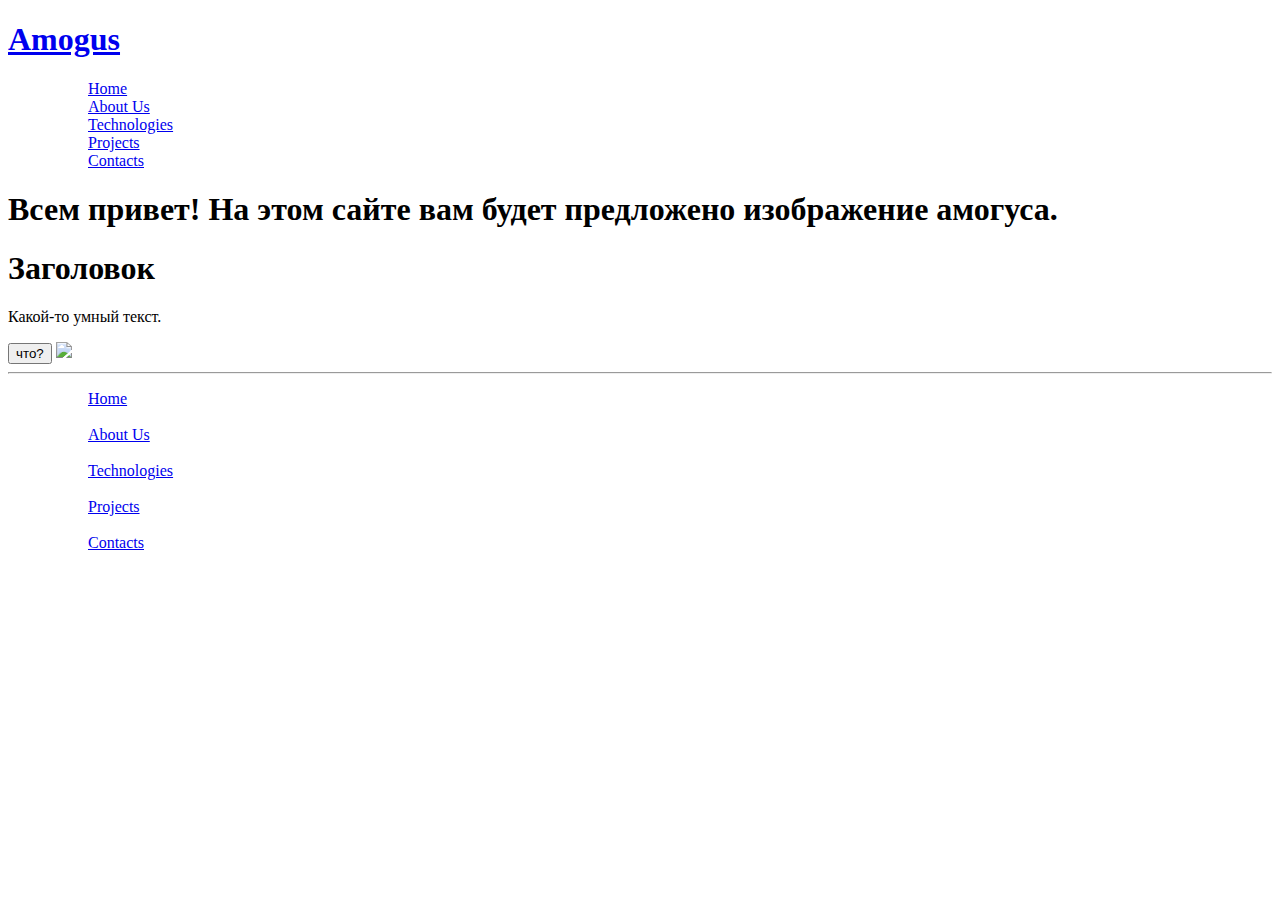
==== index.html @ e3db168a "Update index.html" ====
<!DOCTYPE html>
<html lang="ru">
<head>
	<meta charset="utf-8">
	<link rel="stylesheet" type="text/css" href="styles/style.css">
	<title>KureniePolezno?!Da(Net)</title>
	</head>
<body>
	<div class="line"></div>
	<div class="wrapper">
		<header role="banner">
			<nav role="navigation">
				<h1><a href="#" class="amogus">Amogus</a></h1>
				<ul class="nav-ul">
					<ol><a href="#">Home</a></ol>
					<ol><a href="#">About Us</a></ol>
					<ol><a href="#">Technologies</a></ol>
					<ol><a href="#">Projects</a></ol>
					<ol><a href="#">Contacts</a></ol>
				</ul>
			</nav>
		</header>
		<main role="main">
			<section class="intro" role="section">
				<h1>Всем привет! На этом сайте вам будет предложено изображение амогуса.</h1>
			</section>
			<section class="text" role="section">
				<article>
					<h1>Заголовок</h1>
					<p>Какой-то умный текст.</p>
					<button class="button" type="button" role="button" value="что?">что?</button>
					<img src="images/amogus.webp"></img>
				</article>
				<hr />
			</section>
		</main>
		<footer>
			<nav role="navigation">
				<ul class="	nav-ul">
					<ol><a href="#">Home</a></ol>&nbsp
					<ol><a href="#">About Us</a></ol>&nbsp
					<ol><a href="#">Technologies</a></ol>&nbsp
					<ol><a href="#">Projects</a></ol>&nbsp
					<ol><a href="#">Contacts</a></ol>&nbsp
				</ul>
			</nav>
		</footer>
	</div>
</body>
</html>
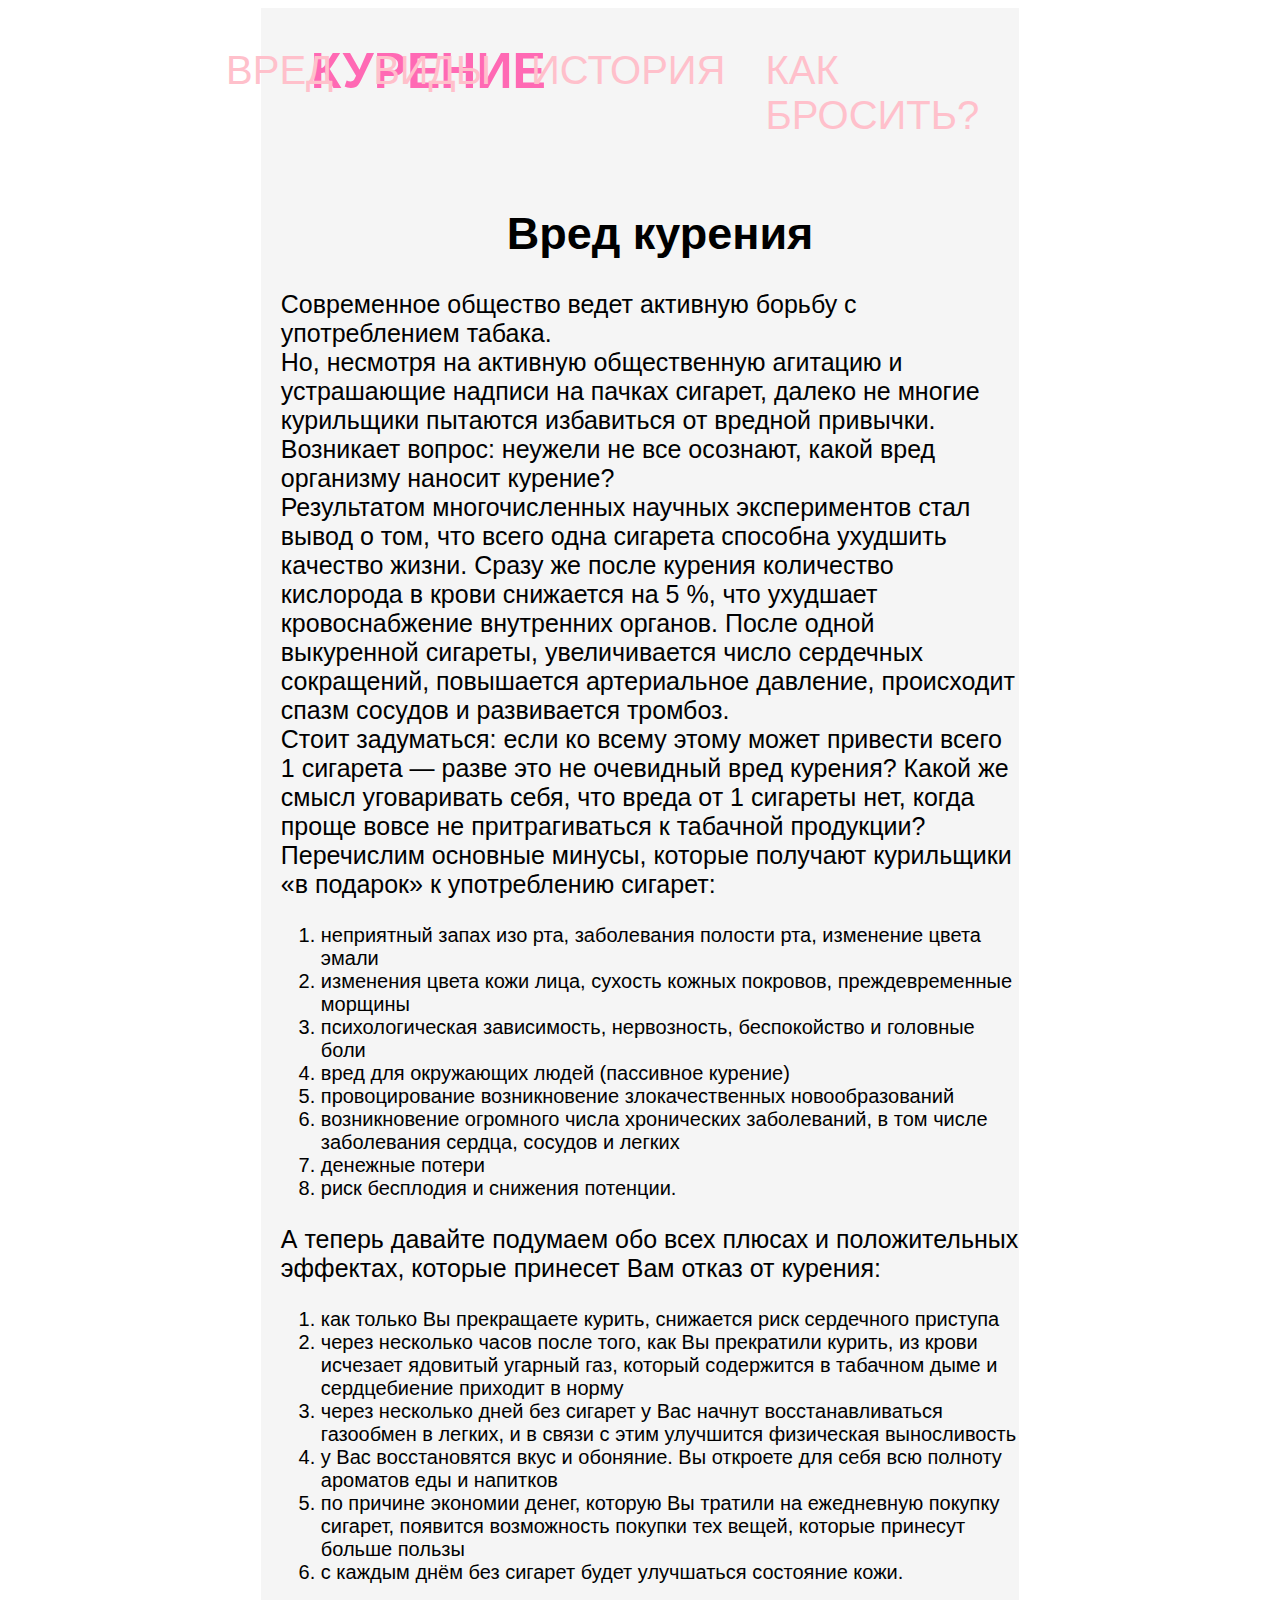
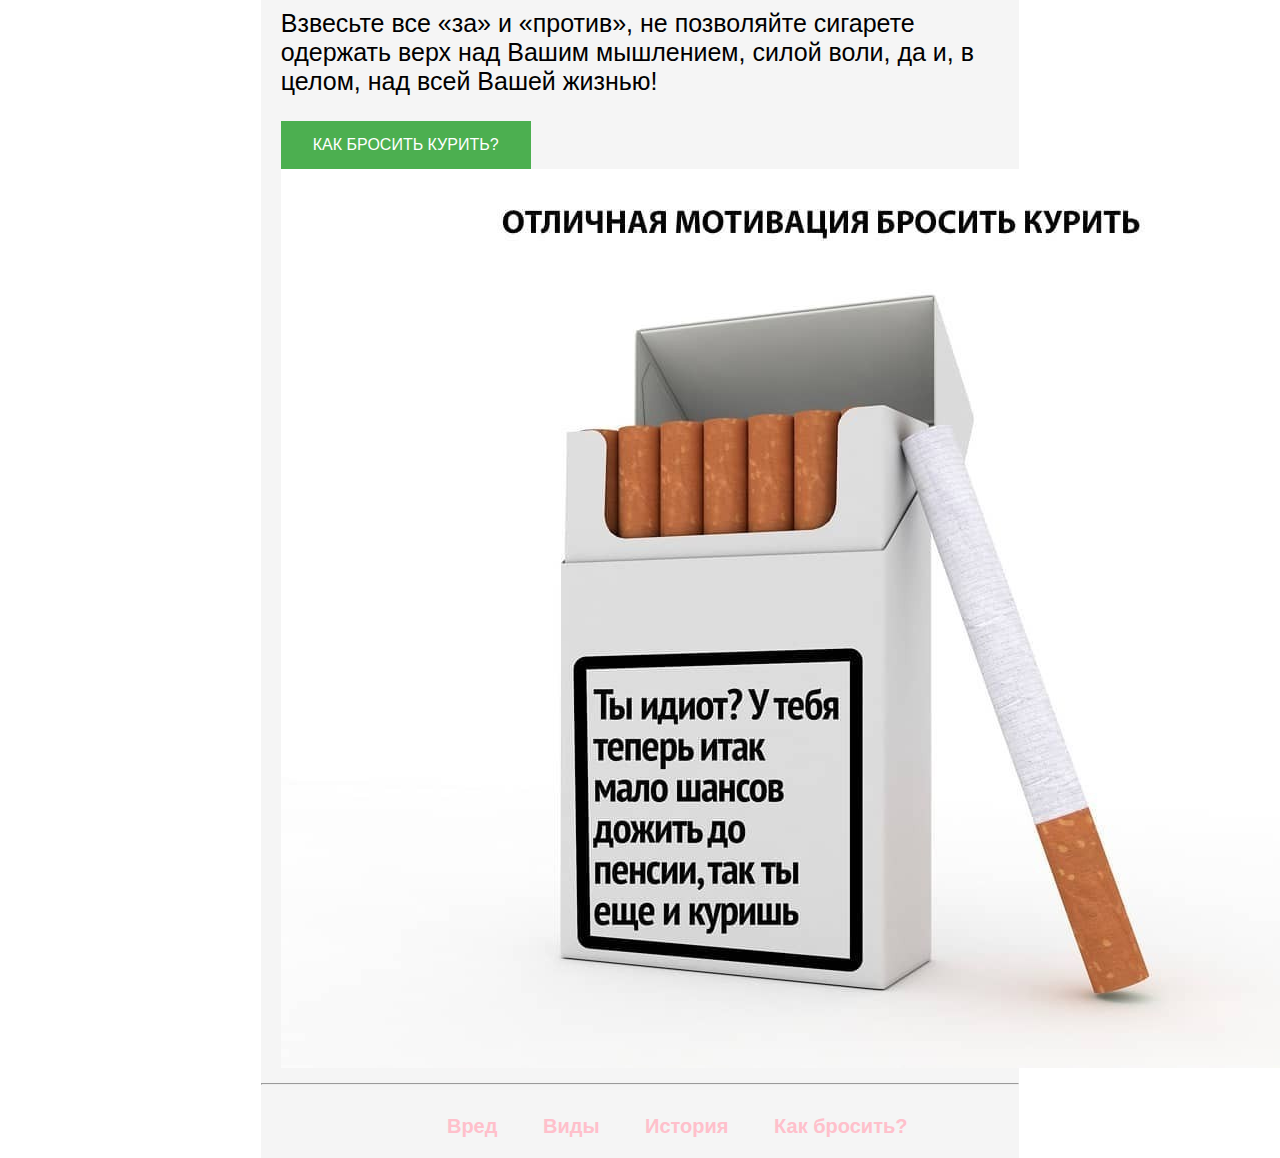
==== commit 1159212b: "Add significant amount of content" ====
--- a/index.html
+++ b/index.html
@@ -3,33 +3,58 @@
 <head>
 	<meta charset="utf-8">
 	<link rel="stylesheet" type="text/css" href="styles/style.css">
-	<title>KureniePolezno?!Da(Net)</title>
+	<title>Это сайт.</title>
+	<title>Это сайт.</title>
 	</head>
 <body>
 	<div class="line"></div>
 	<div class="wrapper">
-		<header role="banner">
+		<header>
 			<nav role="navigation">
-				<h1><a href="#" class="amogus">Amogus</a></h1>
+				<h1><a href="index.html" class="amogus">Курение</a></h1>
 				<ul class="nav-ul">
-					<ol><a href="#">Home</a></ol>
-					<ol><a href="#">About Us</a></ol>
-					<ol><a href="#">Technologies</a></ol>
-					<ol><a href="#">Projects</a></ol>
-					<ol><a href="#">Contacts</a></ol>
+					<ol><a href="index.html">Вред</a></ol>
+					<ol><a href="#">Виды</a></ol>
+					<ol><a href="#">История</a></ol>
+					<ol><a href="#">Как бросить?</a></ol>
 				</ul>
 			</nav>
 		</header>
 		<main role="main">
-			<section class="intro" role="section">
+			<!--section class="intro" role="section">
 				<h1>Всем привет! На этом сайте вам будет предложено изображение амогуса.</h1>
-			</section>
+			</section-->
 			<section class="text" role="section">
 				<article>
-					<h1>Заголовок</h1>
-					<p>Какой-то умный текст.</p>
-					<button class="button" type="button" role="button" value="что?">что?</button>
-					<img src="images/amogus.webp"></img>
+					<h1>Вред курения</h1>
+					<p>
+Современное общество ведет активную борьбу с употреблением табака.<br>Но, несмотря на активную общественную агитацию и устрашающие надписи на пачках сигарет, далеко не многие курильщики пытаются избавиться от вредной привычки. Возникает вопрос: неужели не все осознают, какой вред организму наносит курение?<br>Результатом многочисленных научных экспериментов стал вывод о том, что всего одна сигарета способна ухудшить качество жизни. Сразу же после курения количество кислорода в крови снижается на 5 %, что ухудшает кровоснабжение внутренних органов. После одной выкуренной сигареты, увеличивается число сердечных сокращений, повышается артериальное давление, происходит спазм сосудов и развивается тромбоз.<br>
+Стоит задуматься: если ко всему этому может привести всего 1 сигарета — разве это не очевидный вред курения? Какой же смысл уговаривать себя, что вреда от 1 сигареты нет, когда проще вовсе не притрагиваться к табачной продукции?
+Перечислим основные минусы, которые получают курильщики «в подарок» к употреблению сигарет:<br></p>
+<ol>
+<li>неприятный запах изо рта, заболевания полости рта, изменение цвета эмали<br>
+<li>изменения цвета кожи лица, сухость кожных покровов, преждевременные морщины<br>
+<li>психологическая зависимость, нервозность, беспокойство и головные боли<br>
+<li>вред для окружающих людей (пассивное курение)<br>
+<li>провоцирование возникновение злокачественных новообразований<br>
+<li>возникновение огромного числа хронических заболеваний, в том числе заболевания сердца, сосудов и легких<br>
+<li>денежные потери<br>
+<li>риск бесплодия и снижения потенции.<br>
+</ol>
+<p>
+А теперь давайте подумаем обо всех плюсах и положительных эффектах, которые принесет Вам отказ от курения:<br></p>
+<ol>
+<li>как только Вы прекращаете курить, снижается риск сердечного приступа<br>
+<li>через несколько часов после того, как Вы прекратили курить, из крови исчезает ядовитый угарный газ, который содержится в табачном дыме и сердцебиение приходит в норму<br>
+<li>через несколько дней без сигарет у Вас начнут восстанавливаться газообмен в легких, и в связи с этим улучшится физическая выносливость<br>
+<li>у Вас восстановятся вкус и обоняние. Вы откроете для себя всю полноту ароматов еды и напитков<br>
+<li>по причине экономии денег, которую Вы тратили на ежедневную покупку сигарет, появится возможность покупки тех вещей, которые принесут больше пользы<br>
+<li>с каждым днём без сигарет будет улучшаться состояние кожи.
+</ol><p>
+Взвесьте все «за» и «против», не позволяйте сигарете одержать верх над Вашим мышлением, силой воли, да и, в целом, над всей Вашей жизнью!</p>
+	<button onclick="location.href='how.html'" class="button" type="button" role="button" value="что?">Как бросить курить?</button>
+					<img src="images/kur.jpg"></img>
+					<!--images/amogus.webp-->
 				</article>
 				<hr />
 			</section>
@@ -37,11 +62,10 @@
 		<footer>
 			<nav role="navigation">
 				<ul class="	nav-ul">
-					<ol><a href="#">Home</a></ol>&nbsp
-					<ol><a href="#">About Us</a></ol>&nbsp
-					<ol><a href="#">Technologies</a></ol>&nbsp
-					<ol><a href="#">Projects</a></ol>&nbsp
-					<ol><a href="#">Contacts</a></ol>&nbsp
+					<ol><a href="index.html">Вред</a></ol>&nbsp
+					<ol><a href="#">Виды</a></ol>&nbsp
+					<ol><a href="#">История</a></ol>&nbsp
+					<ol><a href="#">Как бросить?</a></ol>&nbsp
 				</ul>
 			</nav>
 		</footer>
--- a/styles/style.css
+++ b/styles/style.css
@@ -0,0 +1,126 @@
+@mixin transition($property) {transition: $property .25s;}
+
+html {font: 20px 'Open Sans Condensed', 'Roboto Condensed', Verdana, sans-serif;}
+h1 {font-size: 2.25em;}
+h2 {font-size: 2em;}
+h3 {font-size: 1.75em;}
+h4 {font-size: 1.5em;}
+p {font-size: 1.25em;}
+		
+.wrapper {
+	margin: auto;
+	width: 60%;
+}
+header,
+nav,
+section,
+footer {
+	background: whitesmoke;
+	float: left;
+	width: 100%;
+}
+h1 {
+	text-align: center;
+}
+a {
+	text-decoration: none;
+	transition: color .25s;
+}
+.button {
+	background-color: #4CAF50;
+	border: none;
+	color: white;
+	padding: 15px 32px;
+	text-align: center;
+	text-decoration: none;
+	display: inline-block;
+	font-size: 16px;
+	text-transform: uppercase;
+	transition-duration: 0.2s;
+}
+
+.redbutton {
+	background-color: red;
+}
+.bluebutton {
+	background-color: blue;
+}
+.yellowbutton {
+	background-color: orange;
+}
+
+.button:hover {
+	background-color: green;
+	color: white;
+}
+.redbutton:hover {
+	background-color: darkred;
+}
+.bluebutton:hover {
+	background-color: darkblue;
+}
+.yellowbutton:hover {
+	background-color: red;
+}
+
+.link {
+	font-weight: bold;
+	color: red;
+}
+
+nav h1 {
+	float: left;
+	font-size: 2.5em;
+	text-transform: uppercase;
+	margin-left: 1em;
+}
+
+.nav-ul {
+	display: flex;
+}
+
+.header {
+	text-align: center;
+	font-size: 30px;
+}
+
+a:link {
+	color: pink;
+}
+a:visited {
+	color: pink;
+}
+a:hover {
+	color: red;
+}
+
+.amogus:link {
+	color:  hotpink;
+}
+.amogus:visited {
+	color:  hotpink;
+}
+
+footer {
+	text-align: center;
+	background: whitesmoke;
+}
+header .nav-ul {
+	justify-content: right;
+	text-transform: uppercase;
+	font-size:  2em;
+	margin-right: 1em;
+}
+footer .nav-ul {
+	justify-content: center;
+	font-size:  1em;
+}
+footer a {
+	font-weight: bold;
+}
+section h1 {
+	margin-left: 1rem;
+}
+article {
+	margin-left: 1rem;
+}
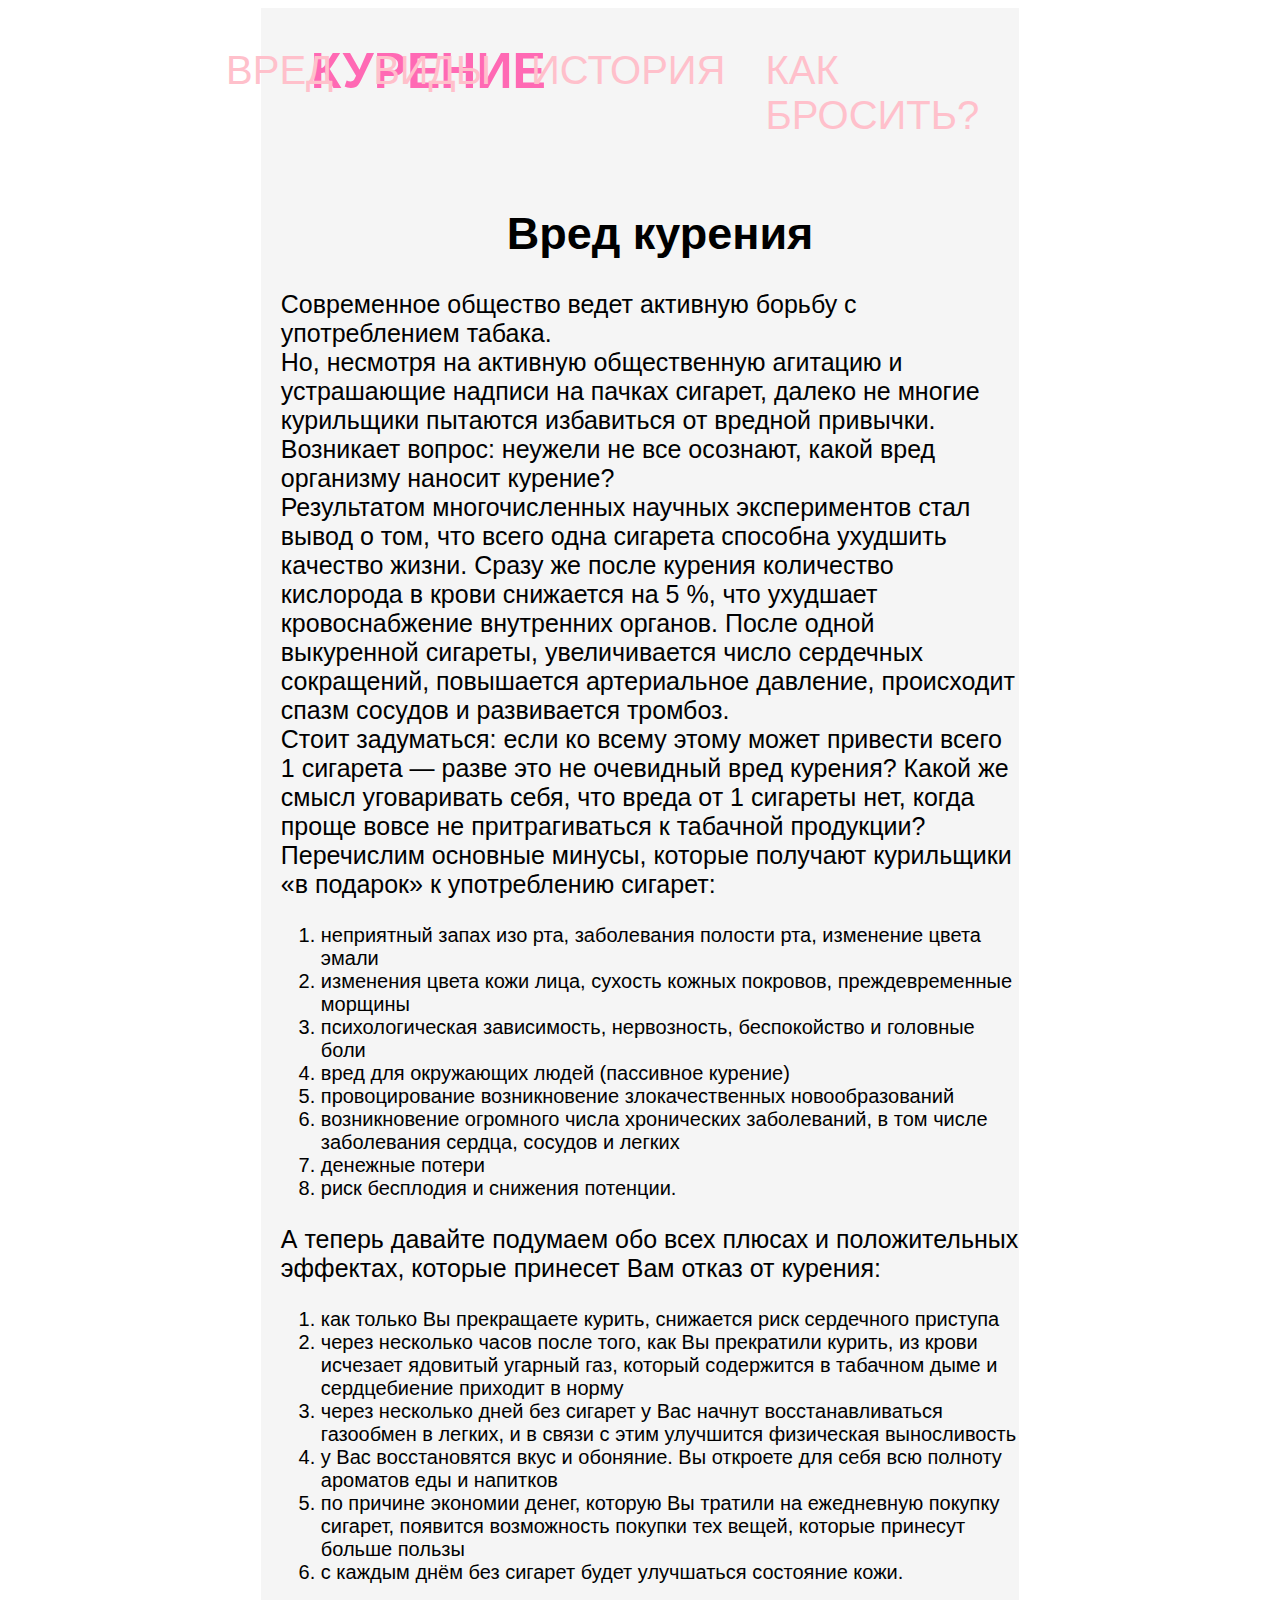
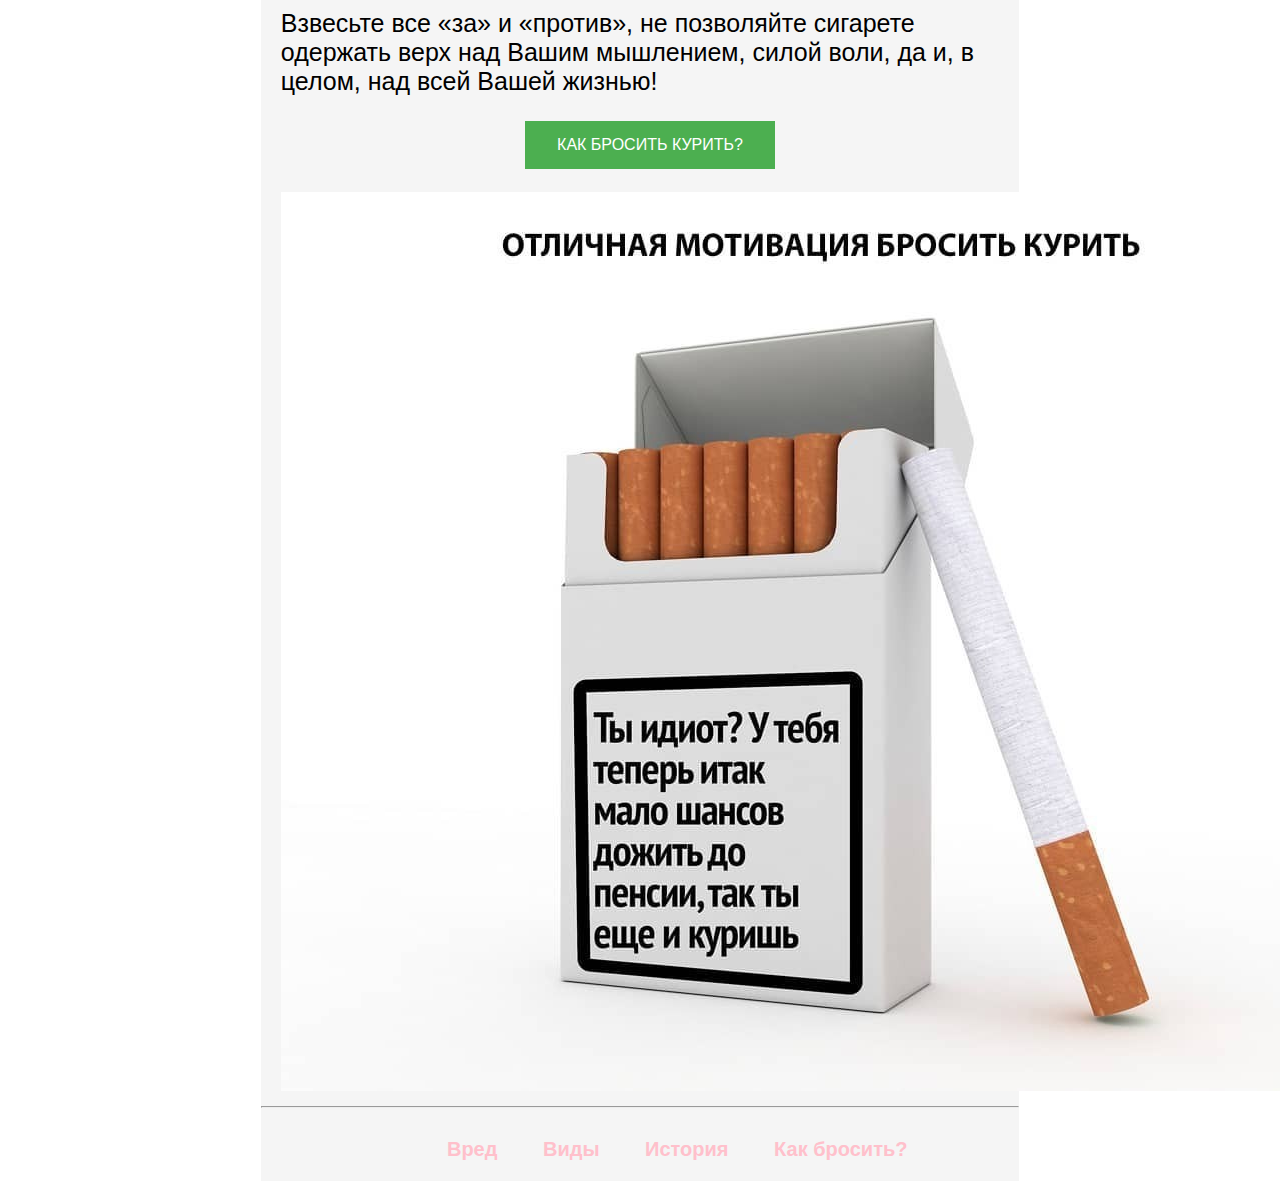
==== commit 20870d7d: "go!" ====
--- a/index.html
+++ b/index.html
@@ -3,8 +3,7 @@
 <head>
 	<meta charset="utf-8">
 	<link rel="stylesheet" type="text/css" href="styles/style.css">
-	<title>Это сайт.</title>
-	<title>Это сайт.</title>
+	<title>KureniePolezno?!Da(Net)</title>
 	</head>
 <body>
 	<div class="line"></div>
@@ -14,8 +13,8 @@
 				<h1><a href="index.html" class="amogus">Курение</a></h1>
 				<ul class="nav-ul">
 					<ol><a href="index.html">Вред</a></ol>
-					<ol><a href="#">Виды</a></ol>
-					<ol><a href="#">История</a></ol>
+					<ol><a href="types.html">Виды</a></ol>
+					<ol><a href="about_smoke.html">История</a></ol>
 					<ol><a href="#">Как бросить?</a></ol>
 				</ul>
 			</nav>
@@ -52,7 +51,9 @@
 <li>с каждым днём без сигарет будет улучшаться состояние кожи.
 </ol><p>
 Взвесьте все «за» и «против», не позволяйте сигарете одержать верх над Вашим мышлением, силой воли, да и, в целом, над всей Вашей жизнью!</p>
+<div class=bw>
 	<button onclick="location.href='how.html'" class="button" type="button" role="button" value="что?">Как бросить курить?</button>
+</div><br>
 					<img src="images/kur.jpg"></img>
 					<!--images/amogus.webp-->
 				</article>
@@ -63,9 +64,9 @@
 			<nav role="navigation">
 				<ul class="	nav-ul">
 					<ol><a href="index.html">Вред</a></ol>&nbsp
-					<ol><a href="#">Виды</a></ol>&nbsp
-					<ol><a href="#">История</a></ol>&nbsp
-					<ol><a href="#">Как бросить?</a></ol>&nbsp
+					<ol><a href="types.html">Виды</a></ol>&nbsp
+					<ol><a href="about_smoke.html">История</a></ol>&nbsp
+					<ol><a href="how.html">Как бросить?</a></ol>&nbsp
 				</ul>
 			</nav>
 		</footer>
--- a/styles/style.css
+++ b/styles/style.css
@@ -10,6 +10,12 @@
 .wrapper {
 	margin: auto;
 	width: 60%;
+}	
+.bw {
+	margin: auto;
+	width: 100%;
+	justify-content: center;
+	display: flex;
 }
 header,
 nav,
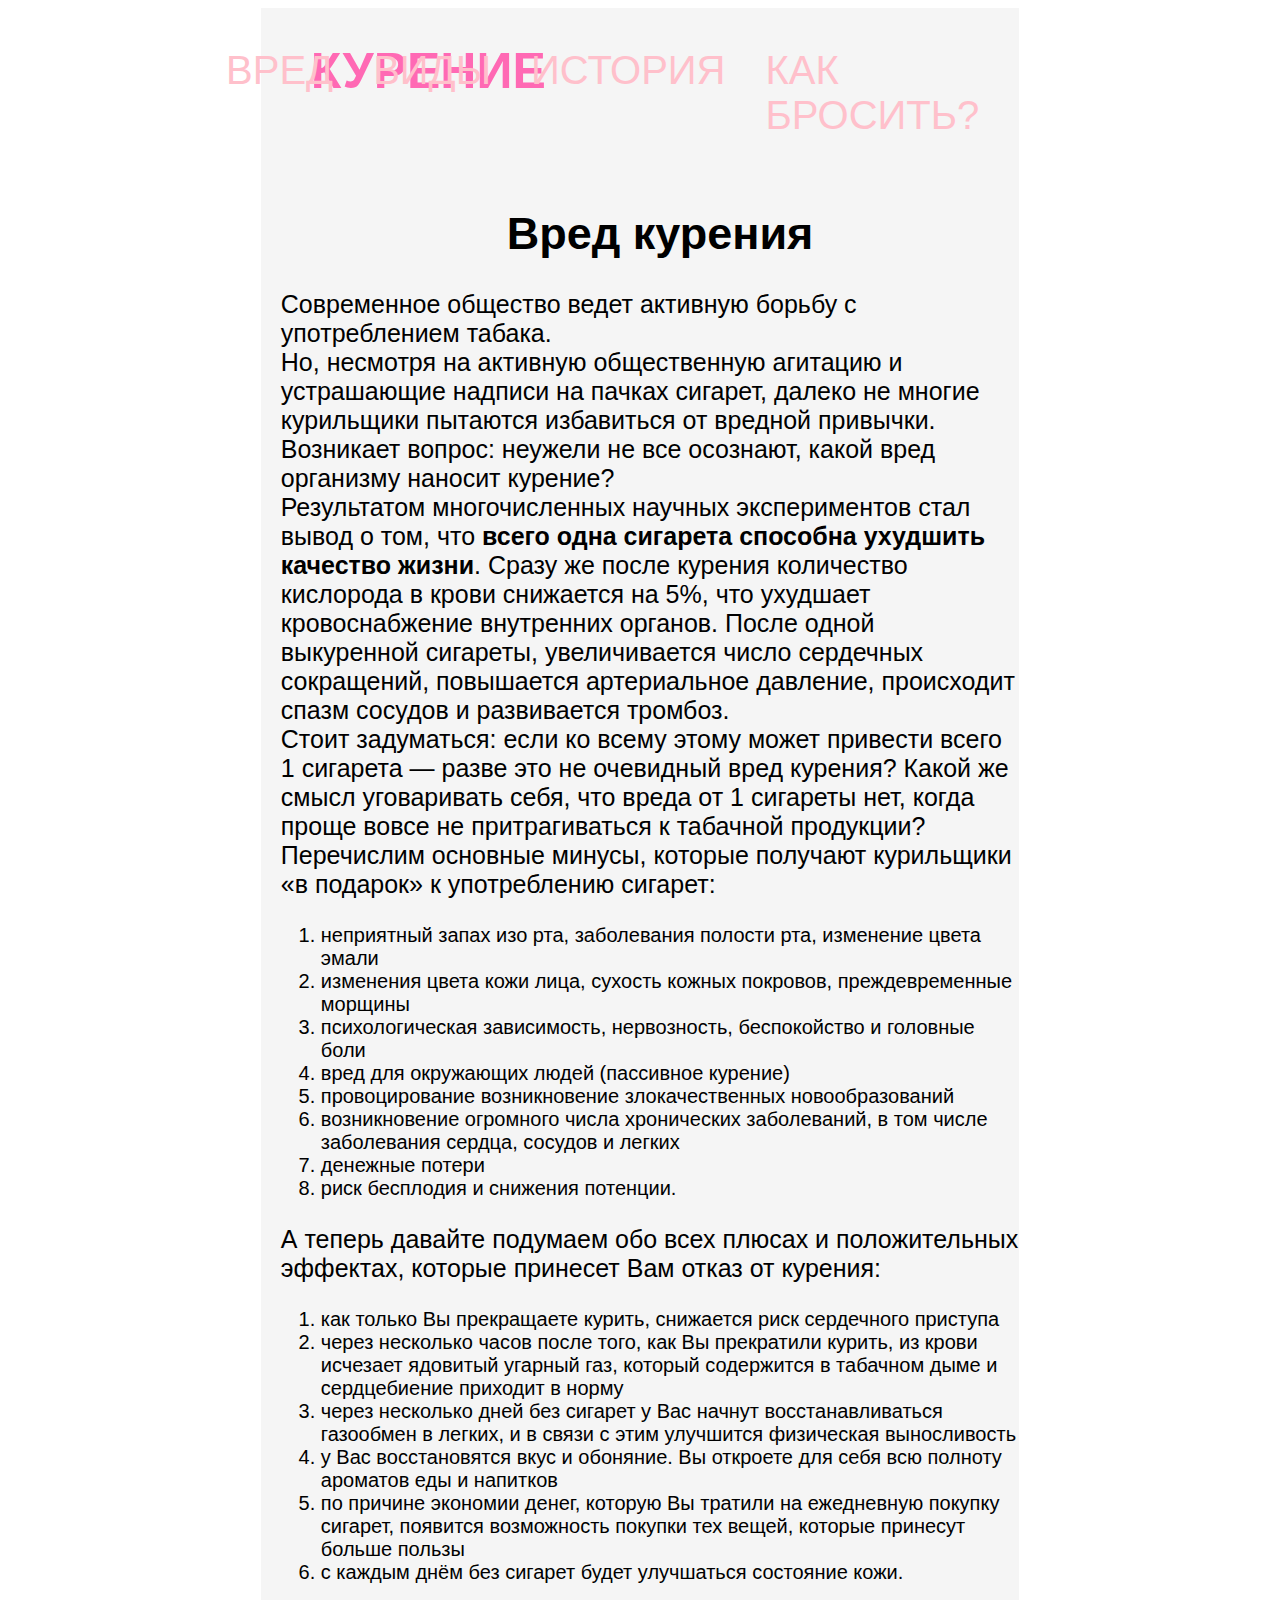
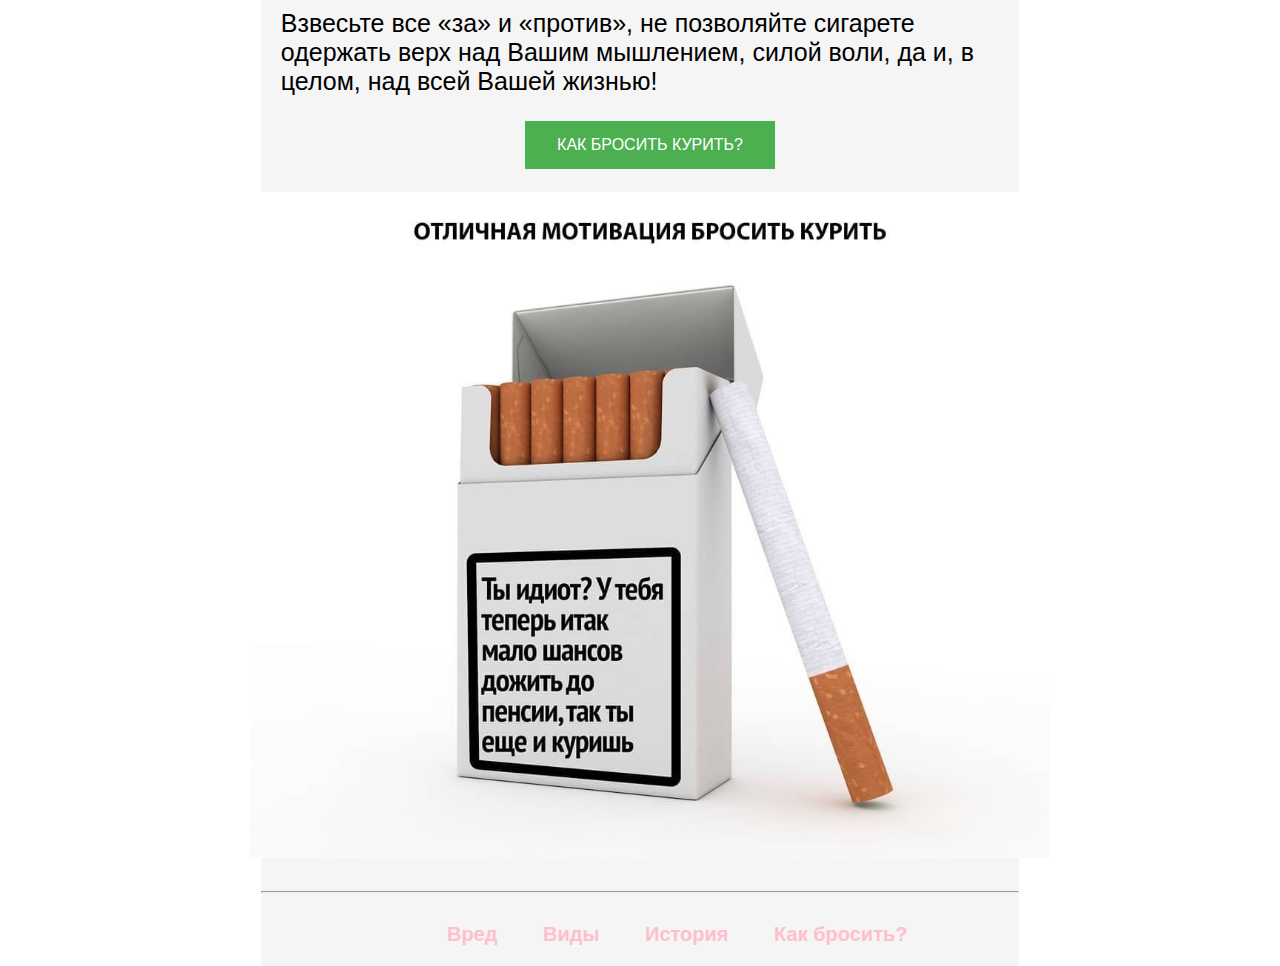
==== commit 4ba0dae1: "go!" ====
--- a/index.html
+++ b/index.html
@@ -3,7 +3,7 @@
 <head>
 	<meta charset="utf-8">
 	<link rel="stylesheet" type="text/css" href="styles/style.css">
-	<title>KureniePolezno?!Da(Net)</title>
+	<title>Вред курения</title>
 	</head>
 <body>
 	<div class="line"></div>
@@ -12,10 +12,10 @@
 			<nav role="navigation">
 				<h1><a href="index.html" class="amogus">Курение</a></h1>
 				<ul class="nav-ul">
-					<ol><a href="index.html">Вред</a></ol>
+					<ol><a href="how.html">Вред</a></ol>
 					<ol><a href="types.html">Виды</a></ol>
 					<ol><a href="about_smoke.html">История</a></ol>
-					<ol><a href="#">Как бросить?</a></ol>
+					<ol><a href="but_how.html">Как бросить?</a></ol>
 				</ul>
 			</nav>
 		</header>
@@ -27,7 +27,7 @@
 				<article>
 					<h1>Вред курения</h1>
 					<p>
-Современное общество ведет активную борьбу с употреблением табака.<br>Но, несмотря на активную общественную агитацию и устрашающие надписи на пачках сигарет, далеко не многие курильщики пытаются избавиться от вредной привычки. Возникает вопрос: неужели не все осознают, какой вред организму наносит курение?<br>Результатом многочисленных научных экспериментов стал вывод о том, что всего одна сигарета способна ухудшить качество жизни. Сразу же после курения количество кислорода в крови снижается на 5 %, что ухудшает кровоснабжение внутренних органов. После одной выкуренной сигареты, увеличивается число сердечных сокращений, повышается артериальное давление, происходит спазм сосудов и развивается тромбоз.<br>
+Современное общество ведет активную борьбу с употреблением табака.<br>Но, несмотря на активную общественную агитацию и устрашающие надписи на пачках сигарет, далеко не многие курильщики пытаются избавиться от вредной привычки. Возникает вопрос: неужели не все осознают, какой вред организму наносит курение?<br>Результатом многочисленных научных экспериментов стал вывод о том, что <b>всего одна сигарета способна ухудшить качество жизни</b>. Сразу же после курения количество кислорода в крови снижается на 5%, что ухудшает кровоснабжение внутренних органов. После одной выкуренной сигареты, увеличивается число сердечных сокращений, повышается артериальное давление, происходит спазм сосудов и развивается тромбоз.<br>
 Стоит задуматься: если ко всему этому может привести всего 1 сигарета — разве это не очевидный вред курения? Какой же смысл уговаривать себя, что вреда от 1 сигареты нет, когда проще вовсе не притрагиваться к табачной продукции?
 Перечислим основные минусы, которые получают курильщики «в подарок» к употреблению сигарет:<br></p>
 <ol>
@@ -54,8 +54,7 @@
 <div class=bw>
 	<button onclick="location.href='how.html'" class="button" type="button" role="button" value="что?">Как бросить курить?</button>
 </div><br>
-					<img src="images/kur.jpg"></img>
-					<!--images/amogus.webp-->
+<div class=bw><img src="images/kur.jpg"></img></div><br>
 				</article>
 				<hr />
 			</section>
@@ -66,7 +65,7 @@
 					<ol><a href="index.html">Вред</a></ol>&nbsp
 					<ol><a href="types.html">Виды</a></ol>&nbsp
 					<ol><a href="about_smoke.html">История</a></ol>&nbsp
-					<ol><a href="how.html">Как бросить?</a></ol>&nbsp
+					<ol><a href="but_how.html">Как бросить?</a></ol>&nbsp
 				</ul>
 			</nav>
 		</footer>
--- a/styles/style.css
+++ b/styles/style.css
@@ -32,6 +32,10 @@
 	text-decoration: none;
 	transition: color .25s;
 }
+img {
+	width: 800px;
+}
+
 .button {
 	background-color: #4CAF50;
 	border: none;
@@ -100,6 +104,13 @@
 	color: red;
 }
 
+.active:link {
+	color: red;
+}
+.active:visited {
+	color: red;
+}
+
 .amogus:link {
 	color:  hotpink;
 }
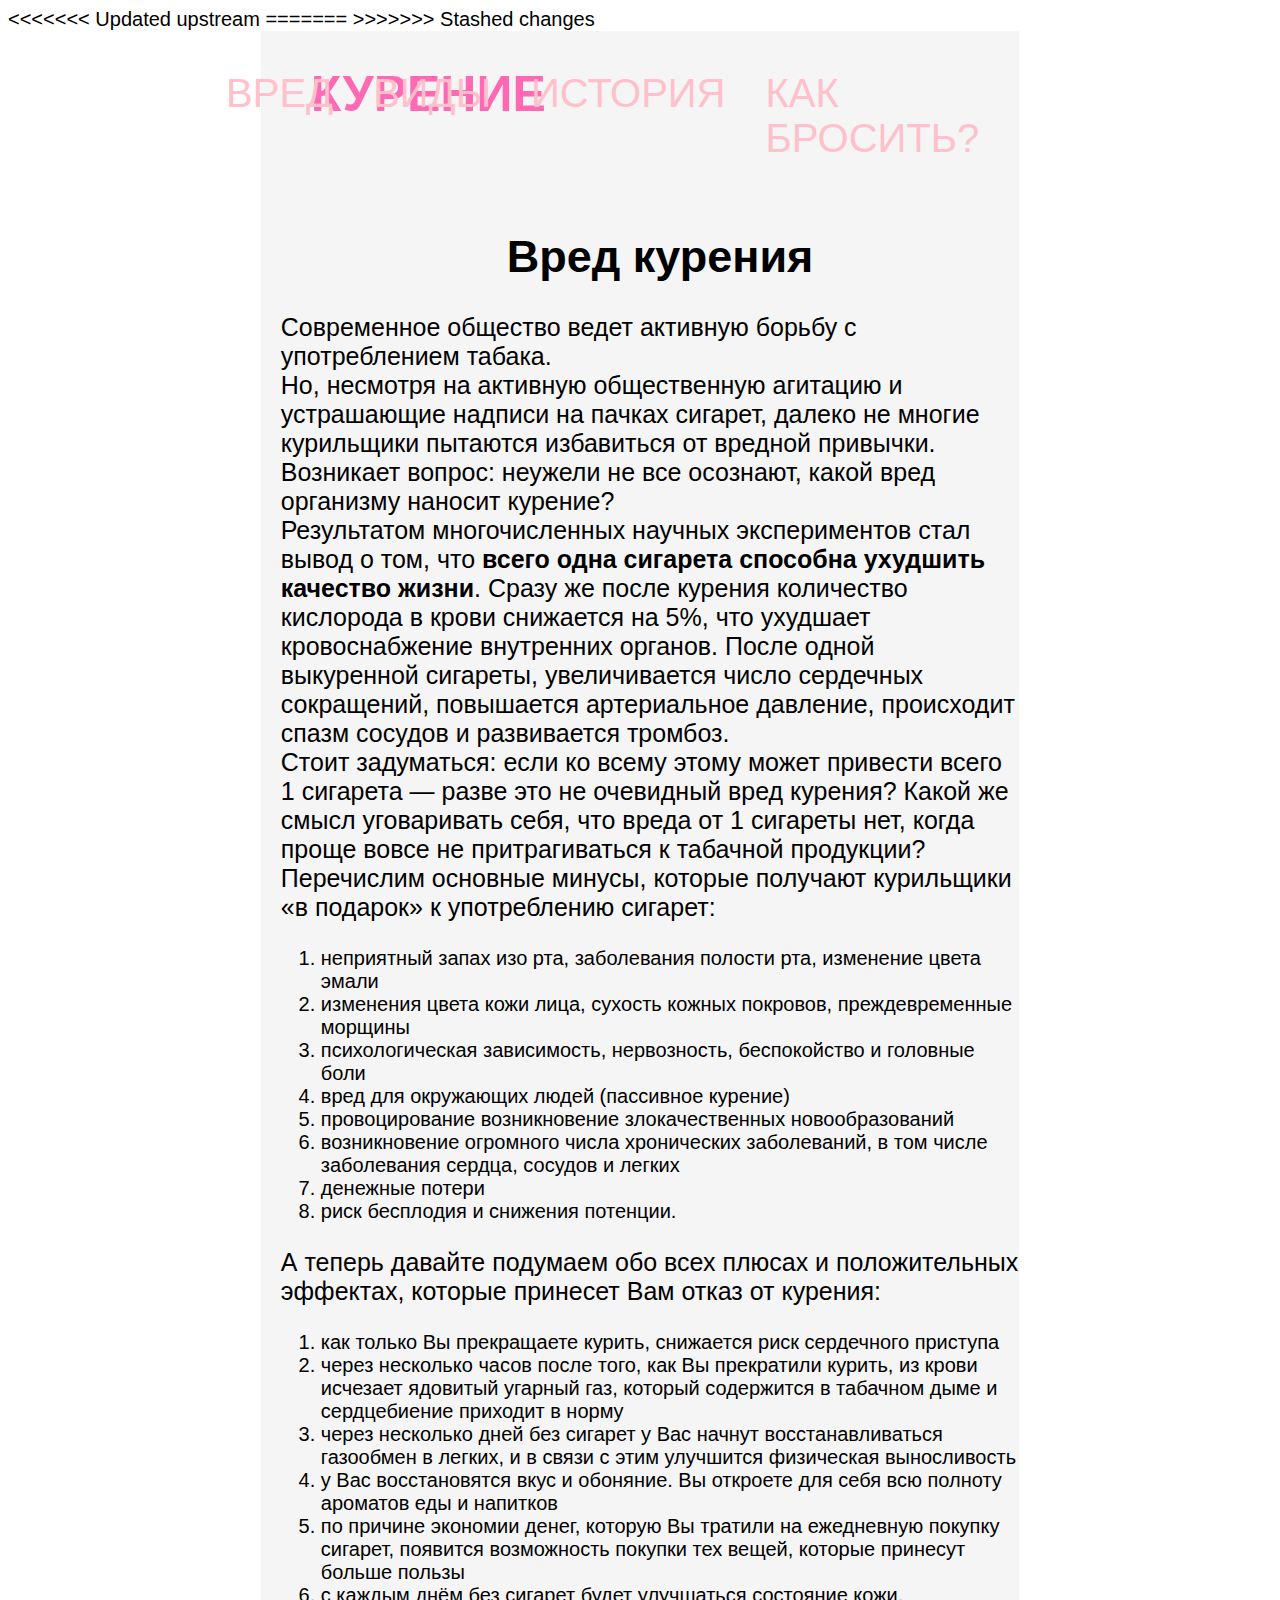
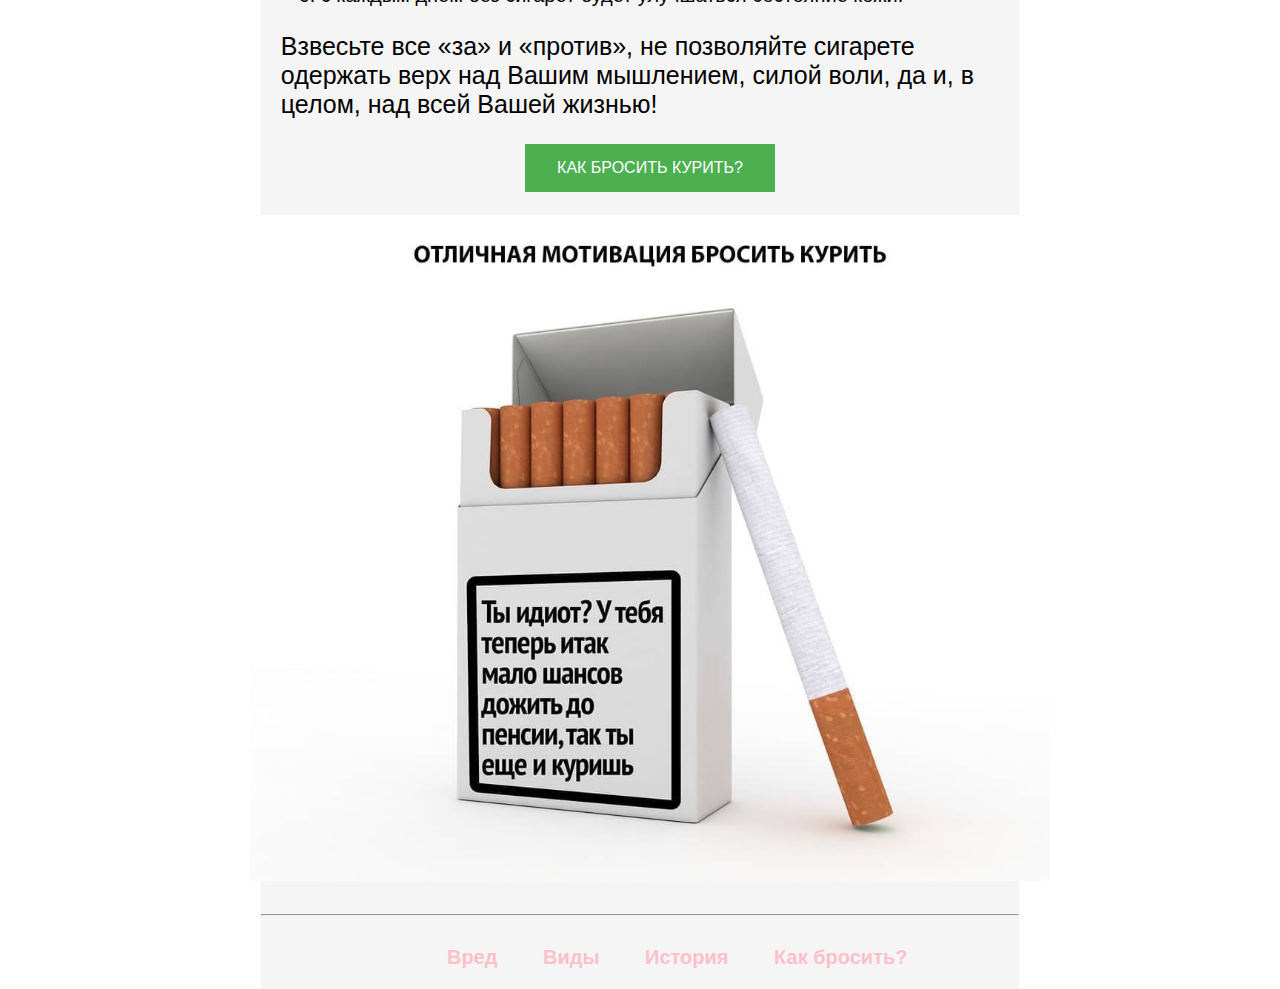
==== commit a3273afc: "Update index.html" ====
--- a/index.html
+++ b/index.html
@@ -3,8 +3,13 @@
 <head>
 	<meta charset="utf-8">
 	<link rel="stylesheet" type="text/css" href="styles/style.css">
+<<<<<<< Updated upstream
 	<title>Вред курения</title>
 	</head>
+=======
+	<title>KureniePolezno?!Da(Net)</title>
+</head>
+>>>>>>> Stashed changes
 <body>
 	<div class="line"></div>
 	<div class="wrapper">
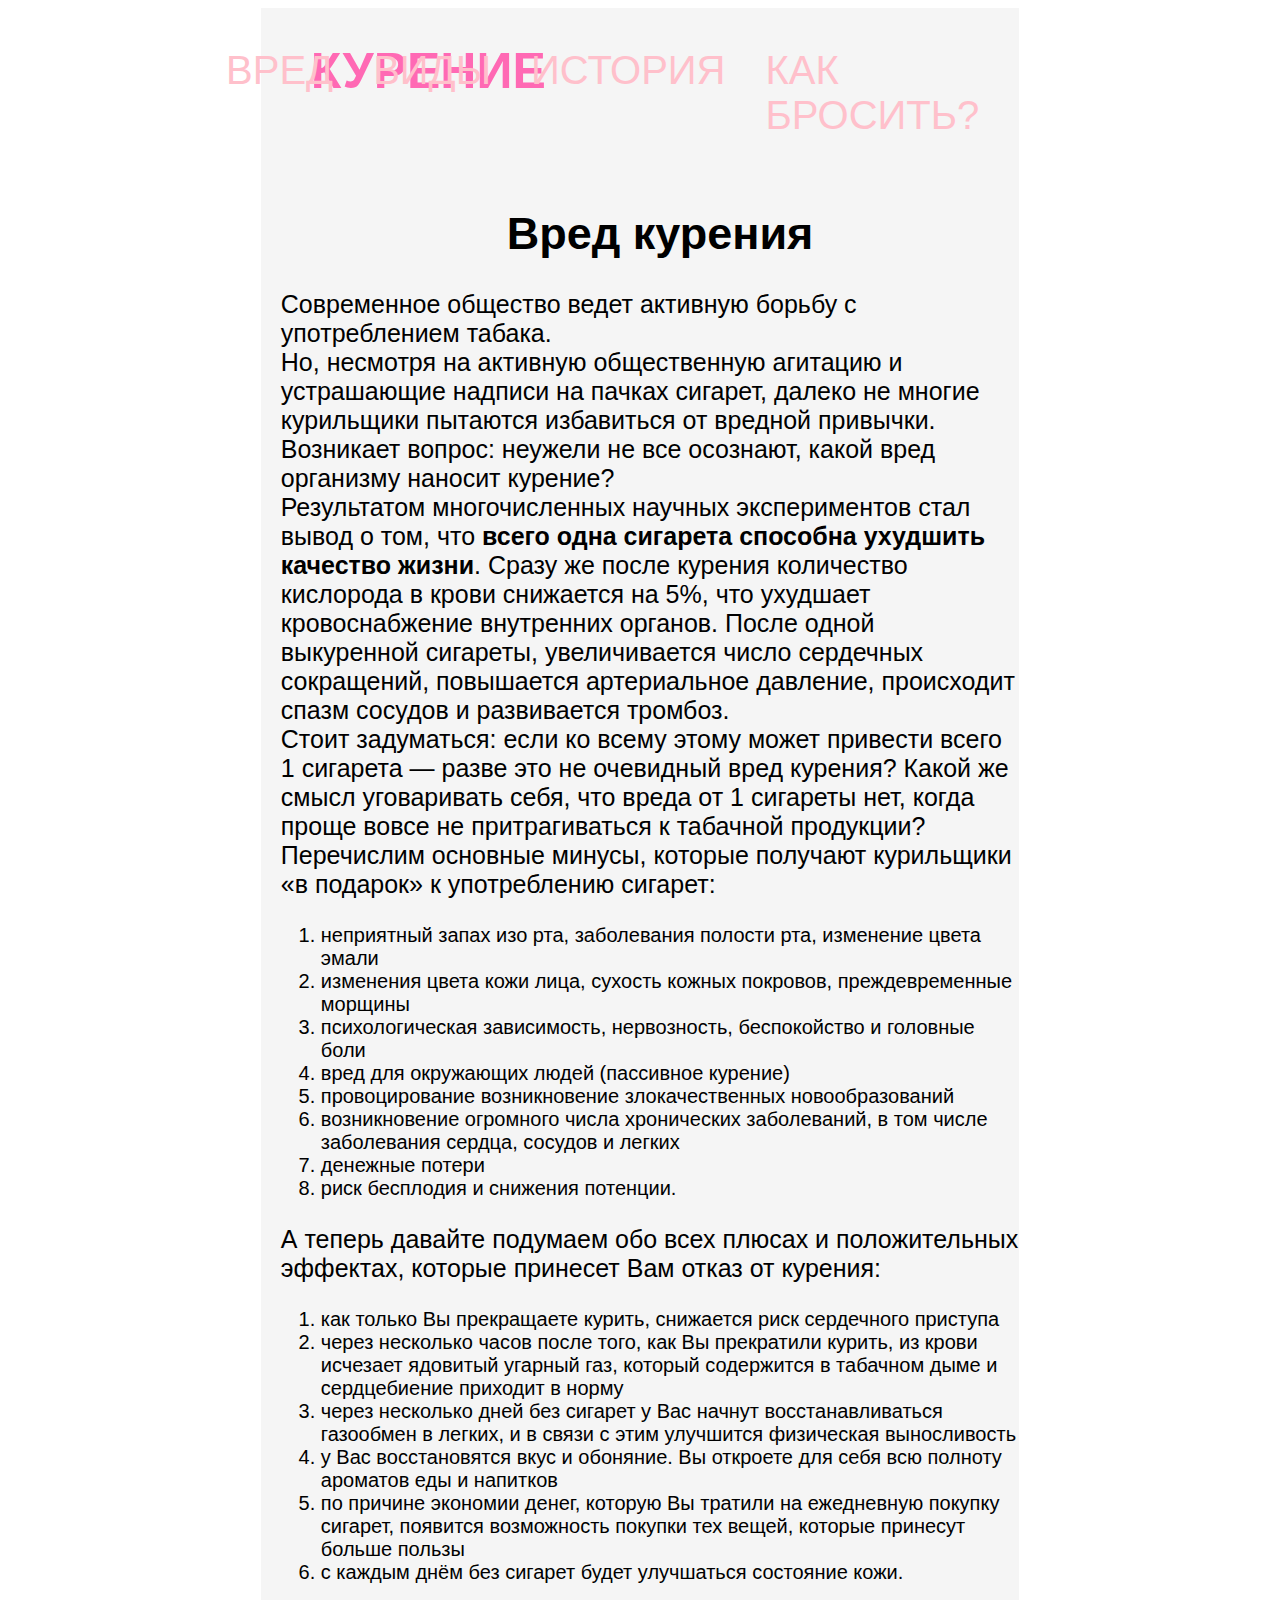
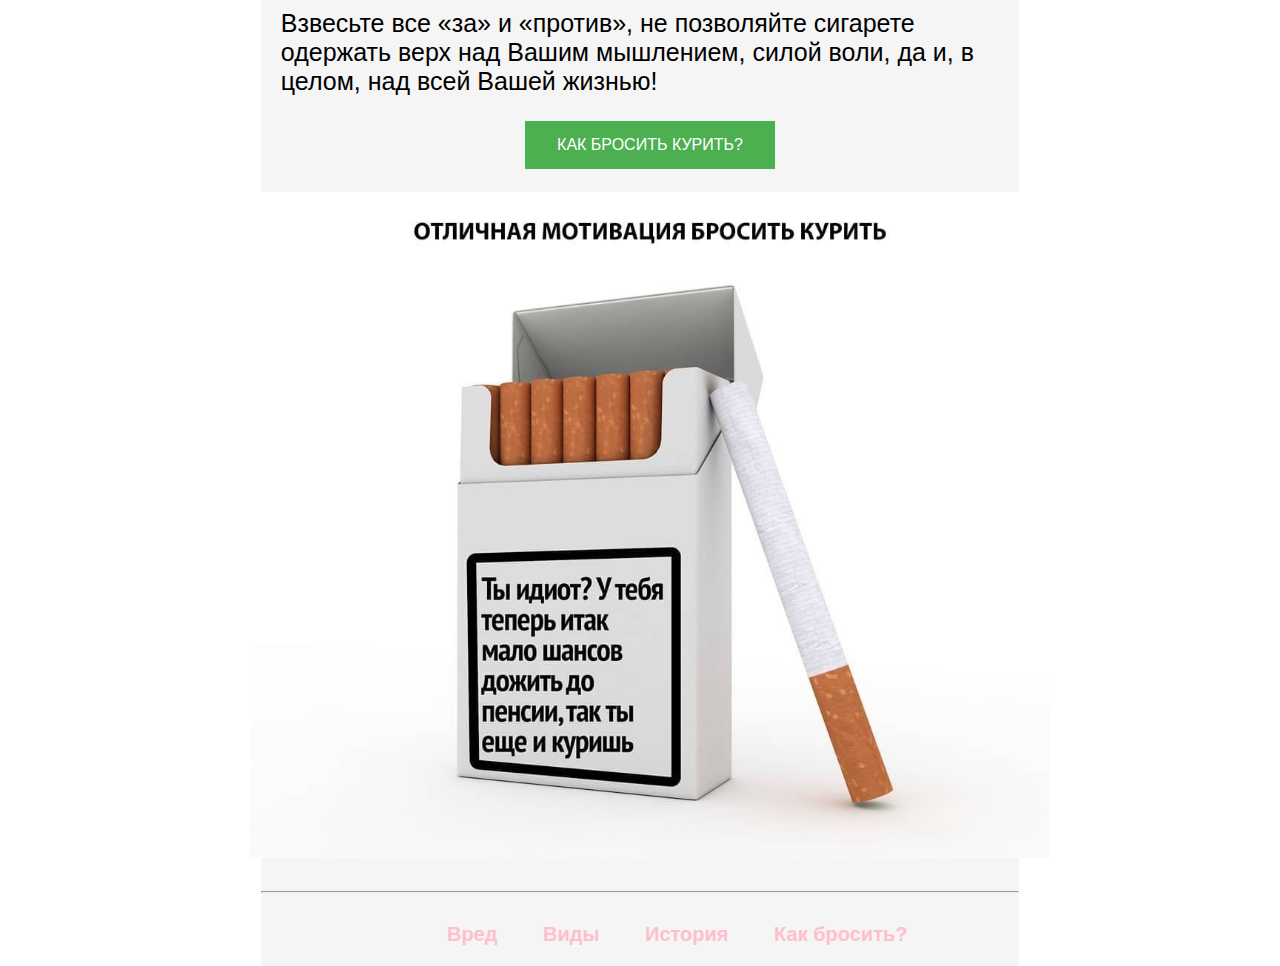
==== commit 7974a54a: "fix" ====
--- a/index.html
+++ b/index.html
@@ -3,13 +3,8 @@
 <head>
 	<meta charset="utf-8">
 	<link rel="stylesheet" type="text/css" href="styles/style.css">
-<<<<<<< Updated upstream
 	<title>Вред курения</title>
 	</head>
-=======
-	<title>KureniePolezno?!Da(Net)</title>
-</head>
->>>>>>> Stashed changes
 <body>
 	<div class="line"></div>
 	<div class="wrapper">
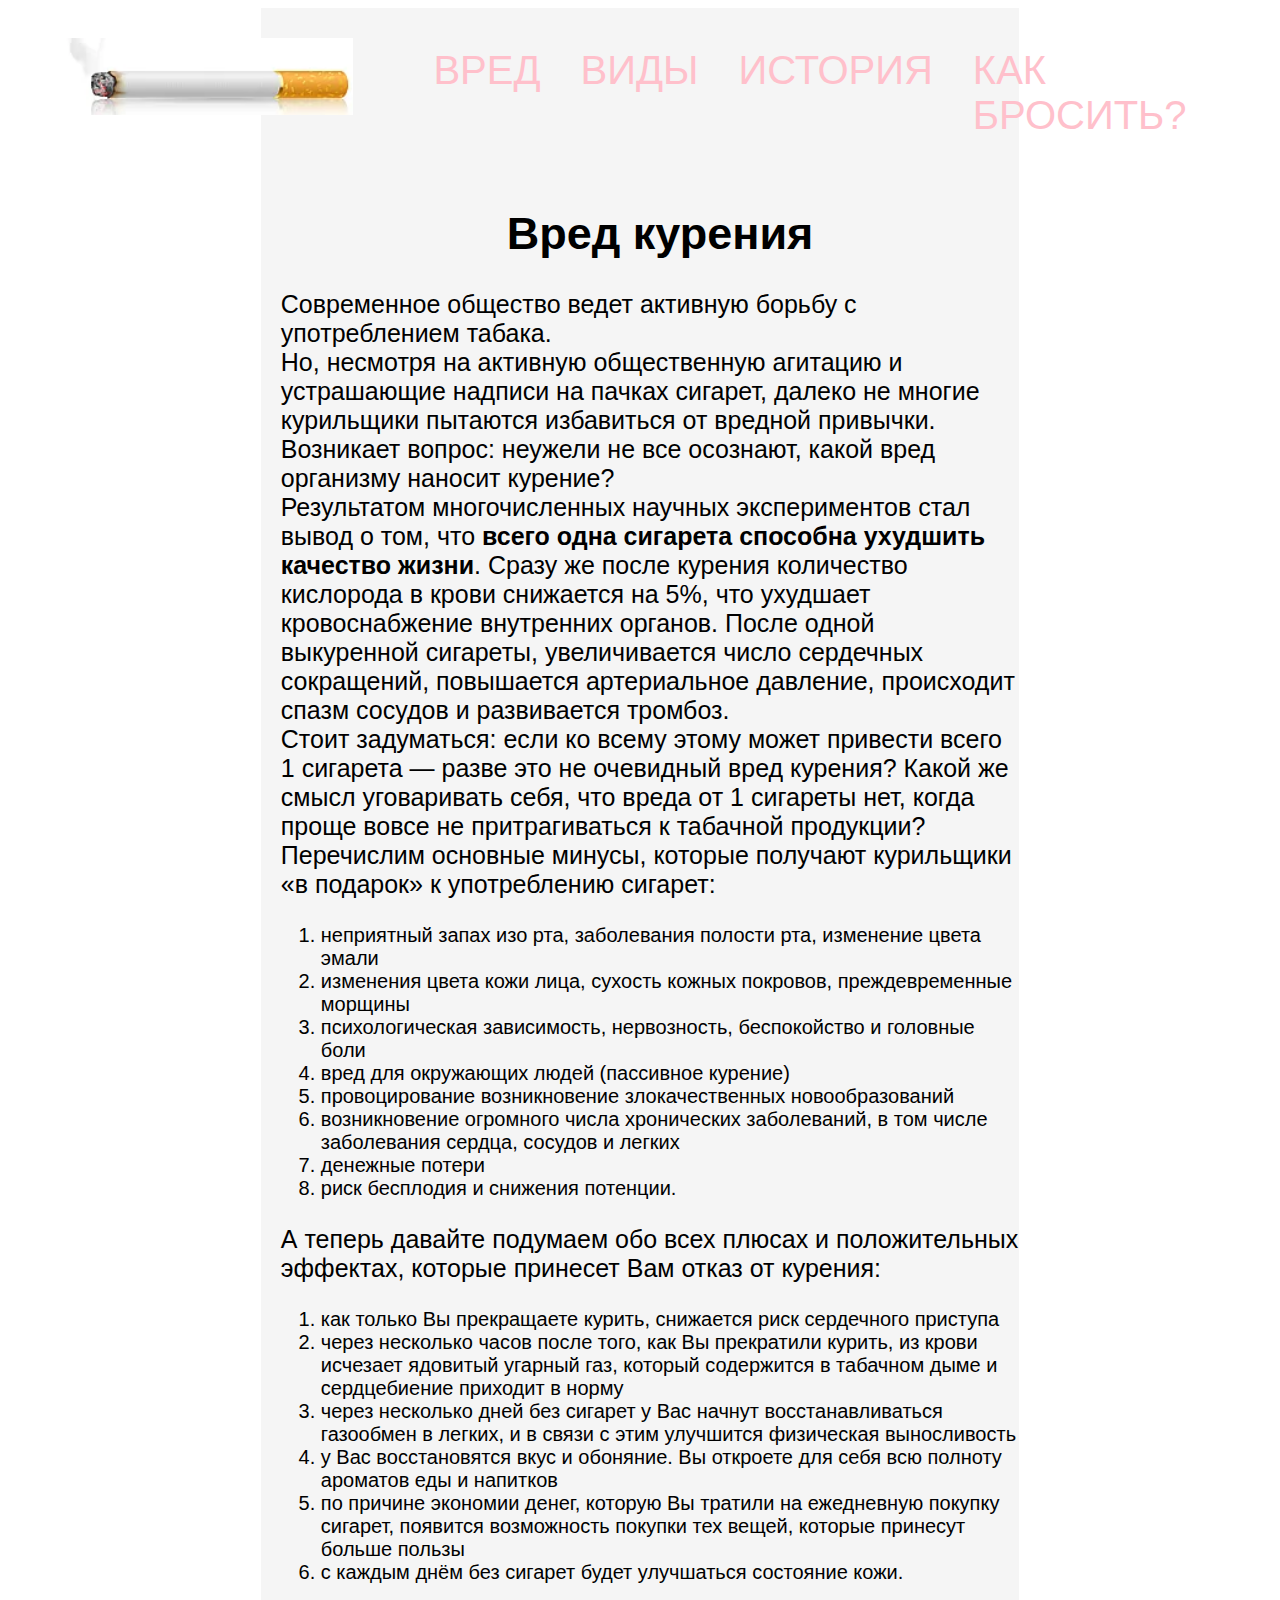
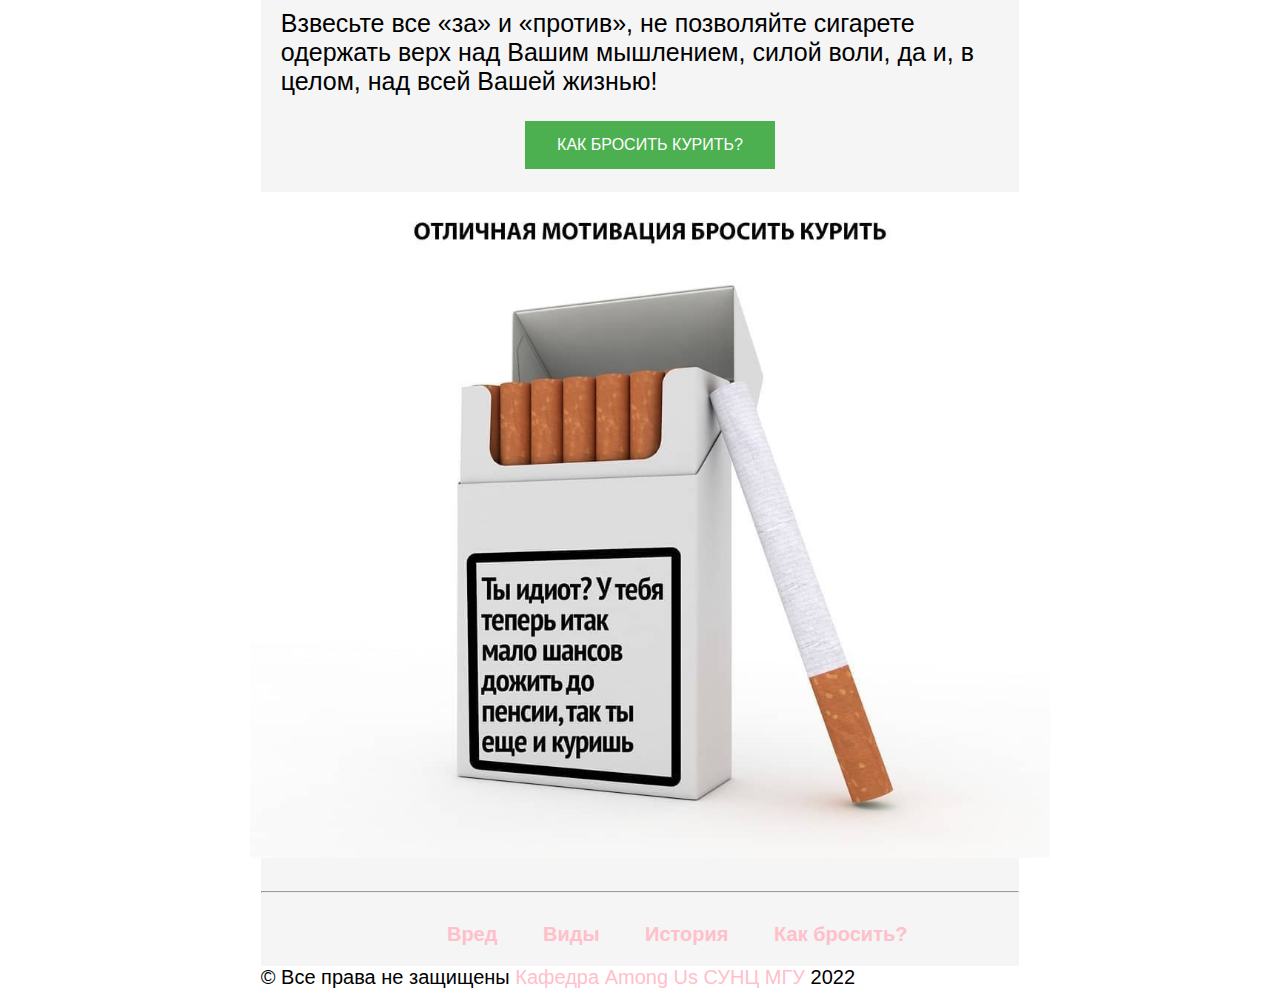
==== commit bd97a0c3: "Final fix" ====
--- a/index.html
+++ b/index.html
@@ -10,13 +10,15 @@
 	<div class="wrapper">
 		<header>
 			<nav role="navigation">
-				<h1><a href="index.html" class="amogus">Курение</a></h1>
-				<ul class="nav-ul">
-					<ol><a href="how.html">Вред</a></ol>
-					<ol><a href="types.html">Виды</a></ol>
-					<ol><a href="about_smoke.html">История</a></ol>
-					<ol><a href="but_how.html">Как бросить?</a></ol>
-				</ul>
+				<div class="bw">
+					<a href="index.html"><img class="logo" src="images/logo.png"></img></a>
+					<ul class="nav-ul">
+						<ol><a href="how.html">Вред</a></ol>
+						<ol><a href="types.html">Виды</a></ol>
+						<ol><a href="about_smoke.html">История</a></ol>
+						<ol><a href="but_how.html">Как бросить?</a></ol>
+					</ul>
+				</div>
 			</nav>
 		</header>
 		<main role="main">
@@ -69,6 +71,7 @@
 				</ul>
 			</nav>
 		</footer>
+	<div class="container"><span class="sub">© Все права не защищены <a href="https://www.innersloth.com/games/among-us/">Кафедра Among Us СУНЦ МГУ</a> 2022</span></div>
 	</div>
 </body>
 </html>
--- a/styles/style.css
+++ b/styles/style.css
@@ -141,3 +141,17 @@
 article {
 	margin-left: 1rem;
 }
+
+nav a {
+	float: left;
+}
+
+nav a img {
+	margin-top: 30px;
+}
+
+
+.logo {
+	width: 300px;
+	display: block;
+}